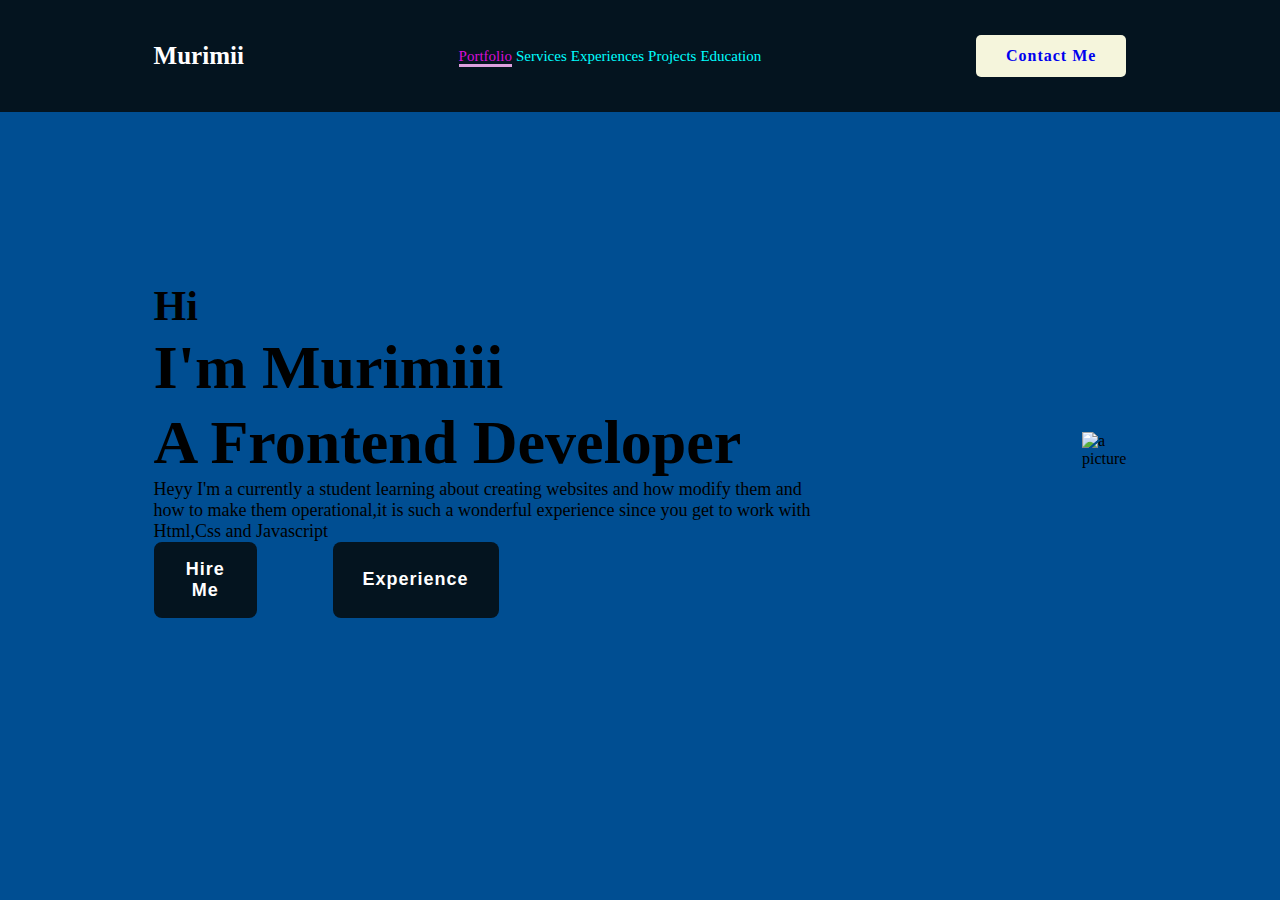
==== Olivia.html @ 808cb9fd "portfolio" ====
<!DOCTYPE html>
<html lang="en">
<head>
    <meta charset="UTF-8">
    <meta name="viewport" content="width=device-width, initial-scale=1.0">
    <title>Document</title>
    <link rel="stylesheet" href="Omdss.css">
    <link href='https://unpkg.com/boxicons@2.1.4/css/boxicons.min.css' rel='stylesheet'>
</head>
<body>
    <header class="header">
        <a href="#" class="logo"><span>Muri</span>mii</a>
        <nav class="navbar">
         <a href="#" class="active">Portfolio</a>
         <a href="#">Services</a>
         <a href="#">Experiences</a>
         <a href="#">Projects</a>
         <a href="#">Education</a>   

        </nav>
        <a href="#" class="contact">Contact Me</a>
    </header>
    <section class="home">
      <div class="home-content">
        <h3>Hi</h3>
        <h1>I'm Murimiii<br>A Frontend Developer</h1>
        <p>Heyy I'm a currently a student learning about creating websites and how modify them and how to make them operational,it is such a wonderful experience since you get to work with Html,Css and Javascript</p>
        <div class="btn-box">
            <button class="btn-1">Hire Me</button>
            <button class="btn-2">Experience</button>
        </div>
      </div>
      <div class="img-box">
        <img  width="550"src="https://cdn.pixabay.com/photo/2024/02/18/15/22/swan-8581483_1280.jpg" alt="a picture"

      </div>
    </section>
</body>
</html>
---- Omdss.css ----
*{
    margin:0;
    padding:0;
    box-sizing: border-box;
    list-style: none;
    text-decoration: none;
}
.header{
    position:fixed;
    top:0;
    left:0;
    width:100%;
    padding: 35px 12%;
    background:#04141f;
    backdrop-filter: blur(10px);
    display:flex;
    justify-content: space-between;
    align-items: center;
    z-index: 100;
}
.logo {
    font-size: 25px;
    color:white;
    font-weight: 600;
    transition: 0.3s ease;
}
.logo:hover{
    color:rgb(215, 14, 215);
    text-shadow: 0 0 25px rgb(215, 14, 215);
               : 0 0 50px  rgb(215,14,215);
    transform :scale(1.1)           
}
.navbar a{
    font-size: 15px;
    color:aqua;
    font-weight: 500;
    margin:0 20 px;
    border-bottom: 3px solid transparent;
    transition:0.3s ease;
    
}
.navbar a:hover,
.navbar a.active{
    color:rgb(215,14,215);
    border-bottom:3px solid plum;
}
.contact{
    padding: 10px 28px;
    background-color:beige;
    border: 2px solid transparent;
    border-radius:5px;
    font-size: 16px;
    letter-spacing: 1px;
    font-weight:600;
    transition: 0.3s ease;
}
.contact:hover{
    background-color: rgb(215, 14, 215);
    box-shadow: 0 0 25px rgb(215, 14, 215);

}
.home{
    width:100%;
    min-height:100vh;
    background-color:#004e92;
    display:flex;
    align-items:center;
    gap:7cm;
    padding:30px 12%;
}
.home-content{
    max-width: 800px;
}
.home-content h3{
    font-size: 42px;
}
.home-content h1{
    font-size: 62px;
    line-height:1.2;
}
.home-content p{
    font-size: 18px;
    margin:25ox 0 30px;
}
.btn-box{
    width:345px;
    display:flex;
    gap:2cm;
}
.btn-1{
  padding: 15px 28px;
  background-color: #04141f;
  color:white;
  border: 2px solid transparent; 
  border-radius: 8px;
  font-size: 18px; 
  letter-spacing: 1px;
  font-weight: 600;
  transition: 0.3s ease;
}
.btn-1:hover{
    background-color: paleturquoise;
    color:#000000;
    border: 2px solid transparent;
}
.btn-2{
    padding: 15px 28px;
    background-color: #04141f;
    color: white;
    border: 2px solid transparent;
    border-radius: 8px;
    font-size: 18px;
    letter-spacing: 1px;
    font-weight: 600;
    transition: 0.3s ease;
}
.btn-2:hover{
    background-color: paleturquoise;
    color: #000000;
    border: 2px solid transparent;
}
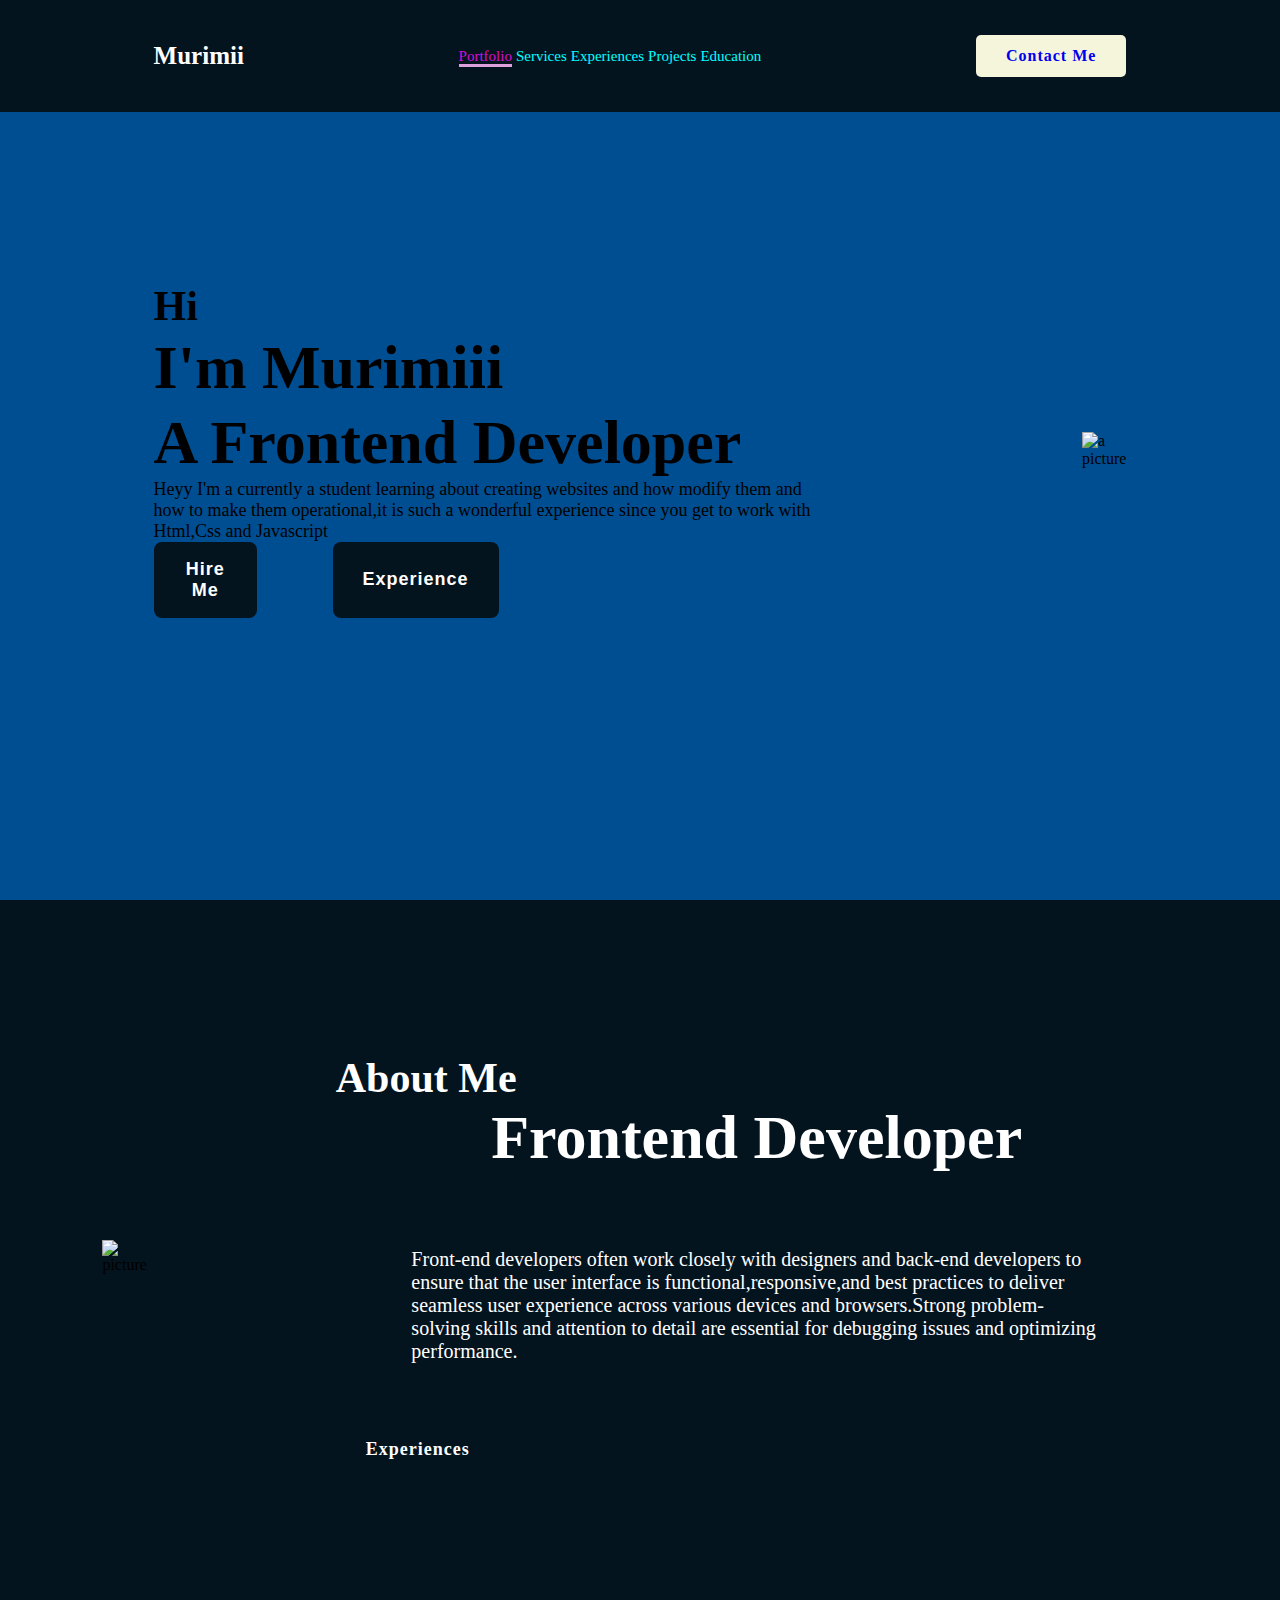
==== commit cf801313: "portfolio" ====
--- a/Olivia.html
+++ b/Olivia.html
@@ -31,9 +31,21 @@
         </div>
       </div>
       <div class="img-box">
-        <img  width="550"src="https://cdn.pixabay.com/photo/2024/02/18/15/22/swan-8581483_1280.jpg" alt="a picture"
+        <img  width="550"src="https://cdn.pixabay.com/photo/2024/02/18/15/22/swan-8581483_1280.jpg" alt="a picture">
 
       </div>
     </section>
+
+    <section class="about">
+      <div class="about-img">
+        <img  width="600"src="https://cdn.pixabay.com/photo/2024/01/03/18/02/tree-8485930_1280.jpg" alt="picture">
+      </div>
+      <div class="about-content">
+        <h2 class="heading">About Me</h2>
+        <h3>Frontend Developer</h3>
+        <p>Front-end developers often work closely with designers and back-end developers to ensure that the user interface is functional,responsive,and best practices to deliver seamless user experience across various devices and browsers.Strong problem-solving skills and attention to detail are essential for debugging issues and optimizing performance.</p>
+        <a href="#" class="btn-2">Experiences</a>
+      </div>
+   </section>
 </body>
 </html>--- a/Omdss.css
+++ b/Omdss.css
@@ -119,4 +119,40 @@
     color: #000000;
     border: 2px solid transparent;
 }
+::-webkit-scrollbar{
+    width:15px;
+}
+::-webkit-scrollbar-thumb{
+    background-color: #004e92;
+}
+::webkit-scrollbar-track{
+    background-color: #000000;
+    width: 50px;
+}
+.about{
+    display:flex;
+    justify-content:center;
+    align-items:center;
+    padding:12% 8%;
+    gap:5cm;
+    background-color: #04141f;
+}
+.about-img img{
+    position:relative;
+}
+.about-content h2{
+    text-align: left;
+    color:white;
+    font-size:42px;
+}
+.about-content h3{
+    font-size:62px;
+    color:white;
+    text-align: center;
+}
+.about-content p{
+    color:white;
+    font-size: 20px;
+    margin:2cm;
+}
 
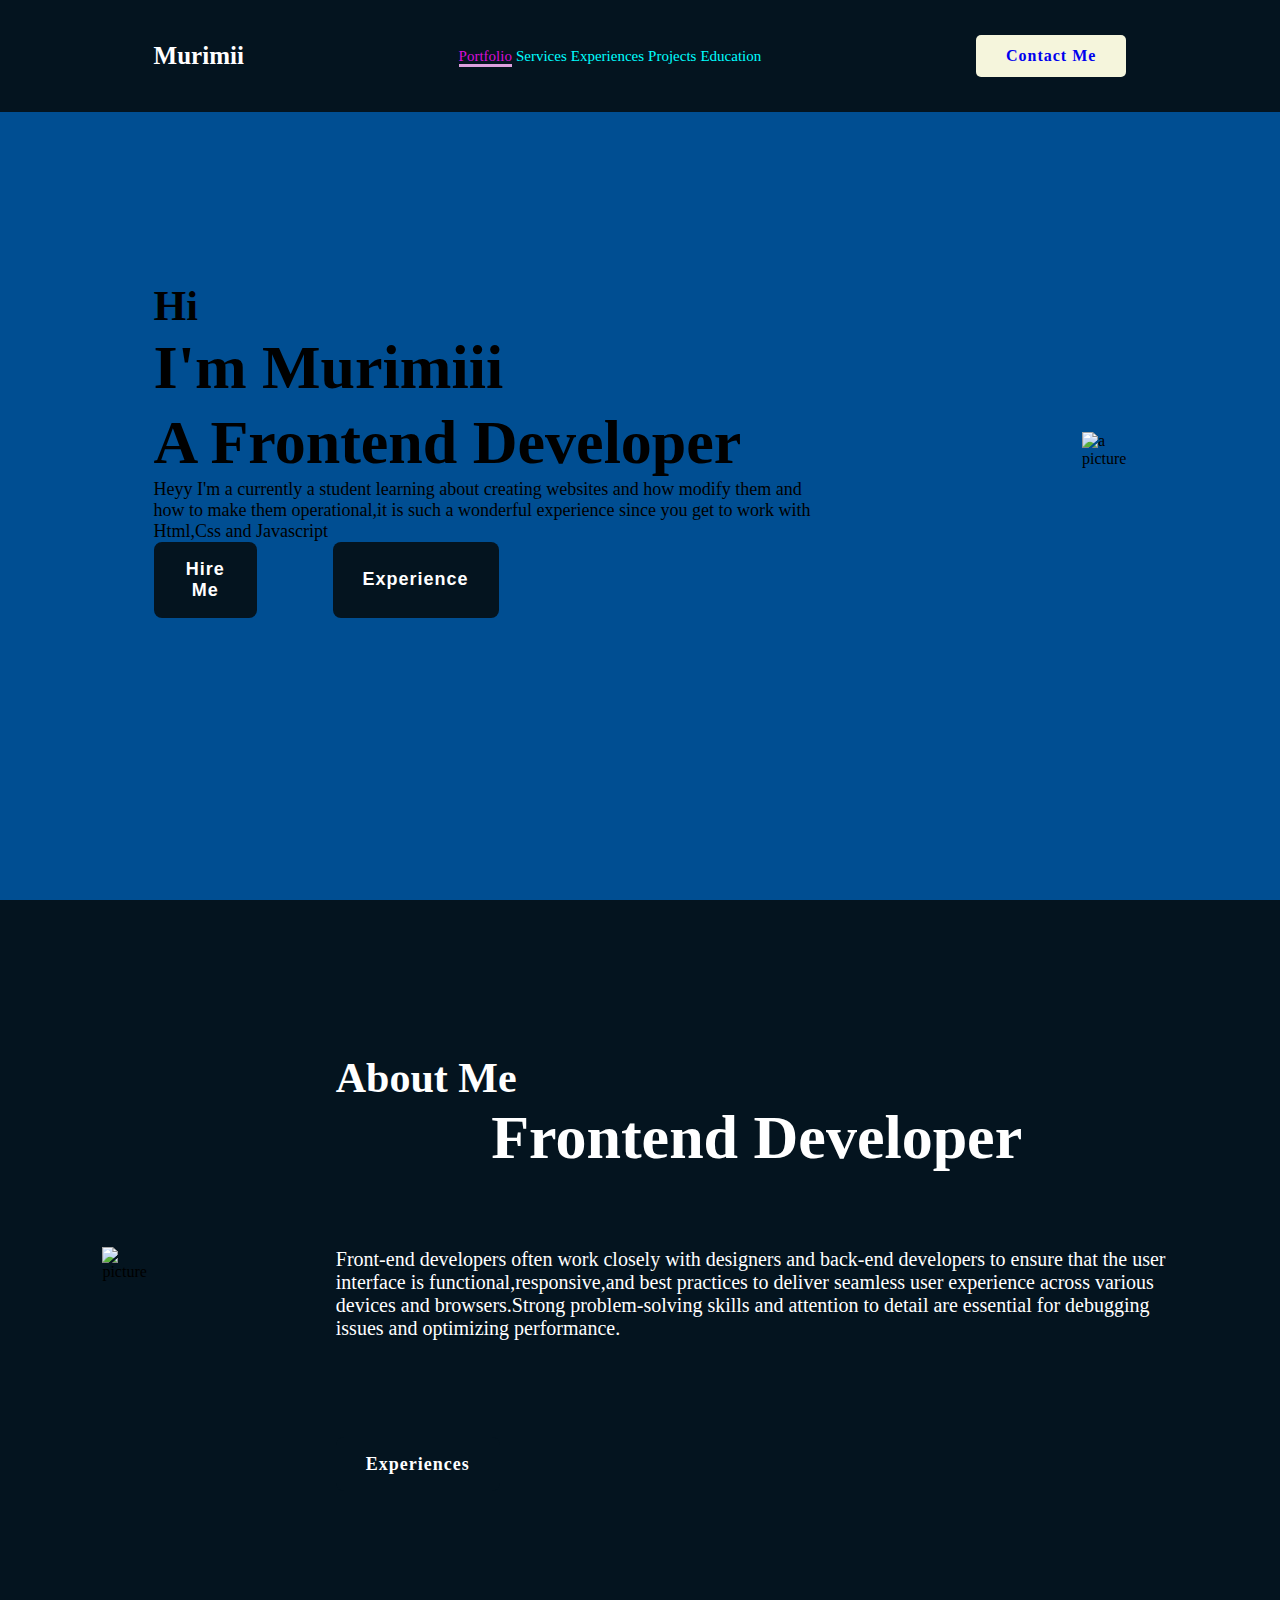
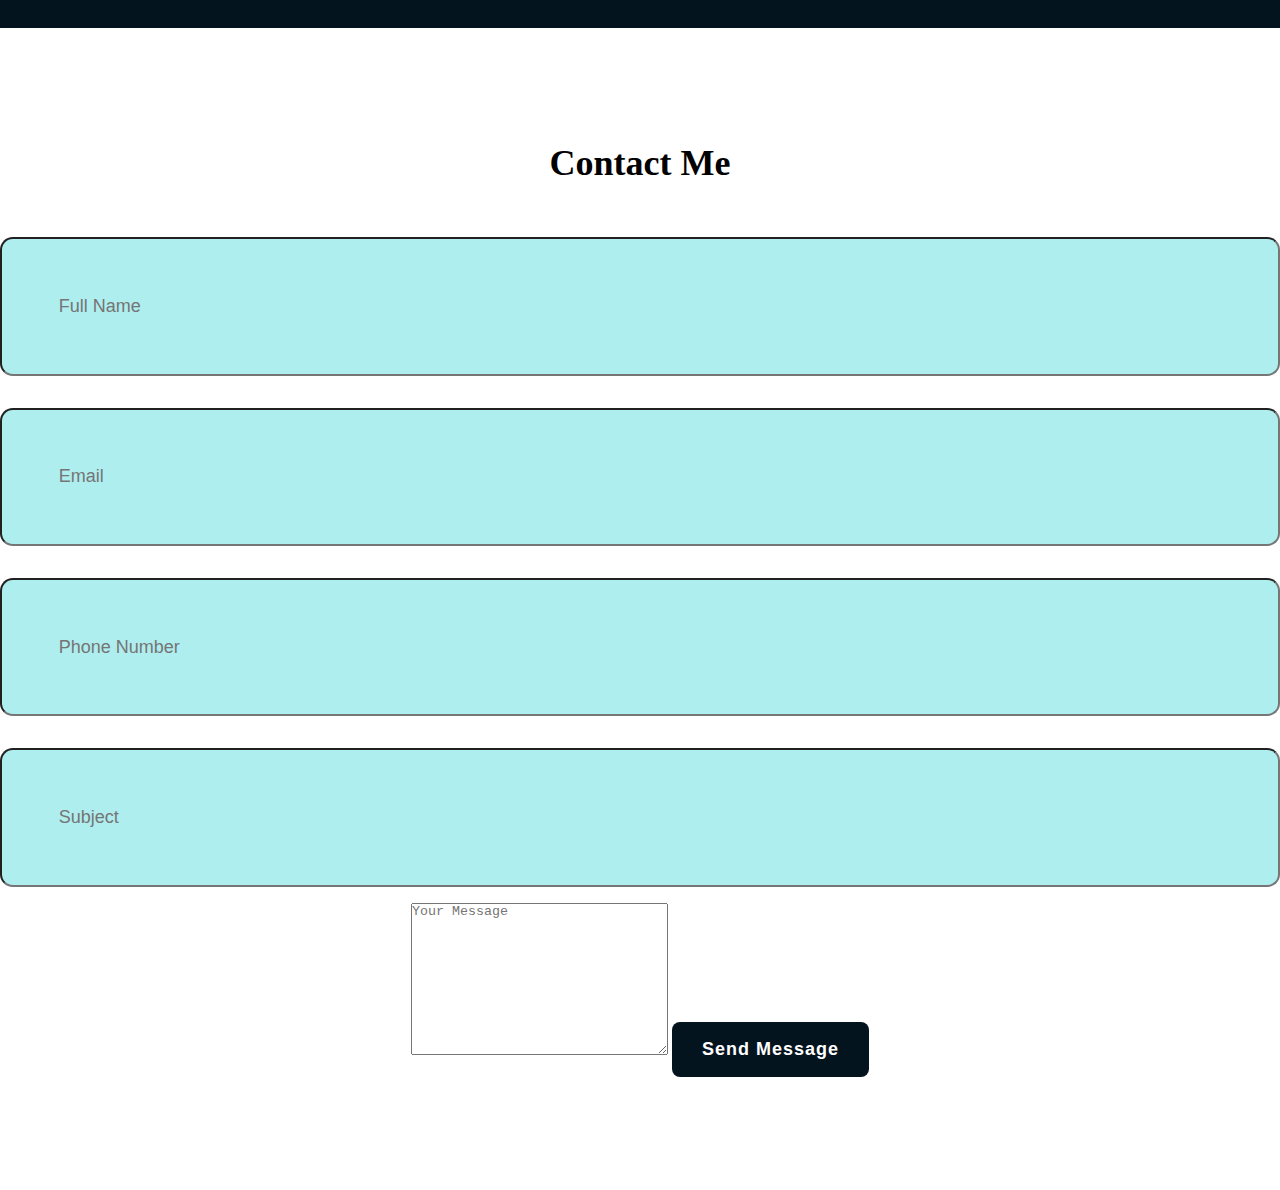
==== commit 2b7618a8: "portfolio" ====
--- a/Olivia.html
+++ b/Olivia.html
@@ -47,5 +47,20 @@
         <a href="#" class="btn-2">Experiences</a>
       </div>
    </section>
+   <section class="contact-form">
+    <h2 class="contact-me">Contact Me</h2>
+    <form action="#">
+      <div class="input-box">
+        <input type="text" placeholder="Full Name">
+        <input type="email" placeholder="Email">
+      </div>
+      <div class="input-box">
+        <input type="number" placeholder="Phone Number">
+        <input type="text" placeholder="Subject">
+        </div>
+        <textarea name="" id="" cols="30" rows="10" placeholder="Your Message"></textarea>
+        <input type="submit" value="Send Message" class="btn-1">
+    </form>
+   </section>
 </body>
 </html>--- a/Omdss.css
+++ b/Omdss.css
@@ -153,6 +153,33 @@
 .about-content p{
     color:white;
     font-size: 20px;
-    margin:2cm;
+    margin:2cm 0 3cm;
+}
+.contact-form h2{
+    text-align:center;
+    margin-top:3cm;
+    margin-bottom:1cm;
+    font-size:36px;
+}
+.contact-form form{
+    max-width:50cm;
+    margin:1rem auto;
+    text-align: center;
+    margin-bottom:3cm;
+}
+.contact-form form .input-box{
+    display:flex;
+    justify-content:center;
+    flex-wrap:wrap;
+}
+.contact-form form .input-box input, .contact-form form text{
+    width:100%;
+    padding:1.5cm;
+    font-size: 18px;
+    color:black;
+    background:paleturquoise;
+    border-radius: .8rem;
+    margin:1rem 0;
+    resize:none;
 }
 
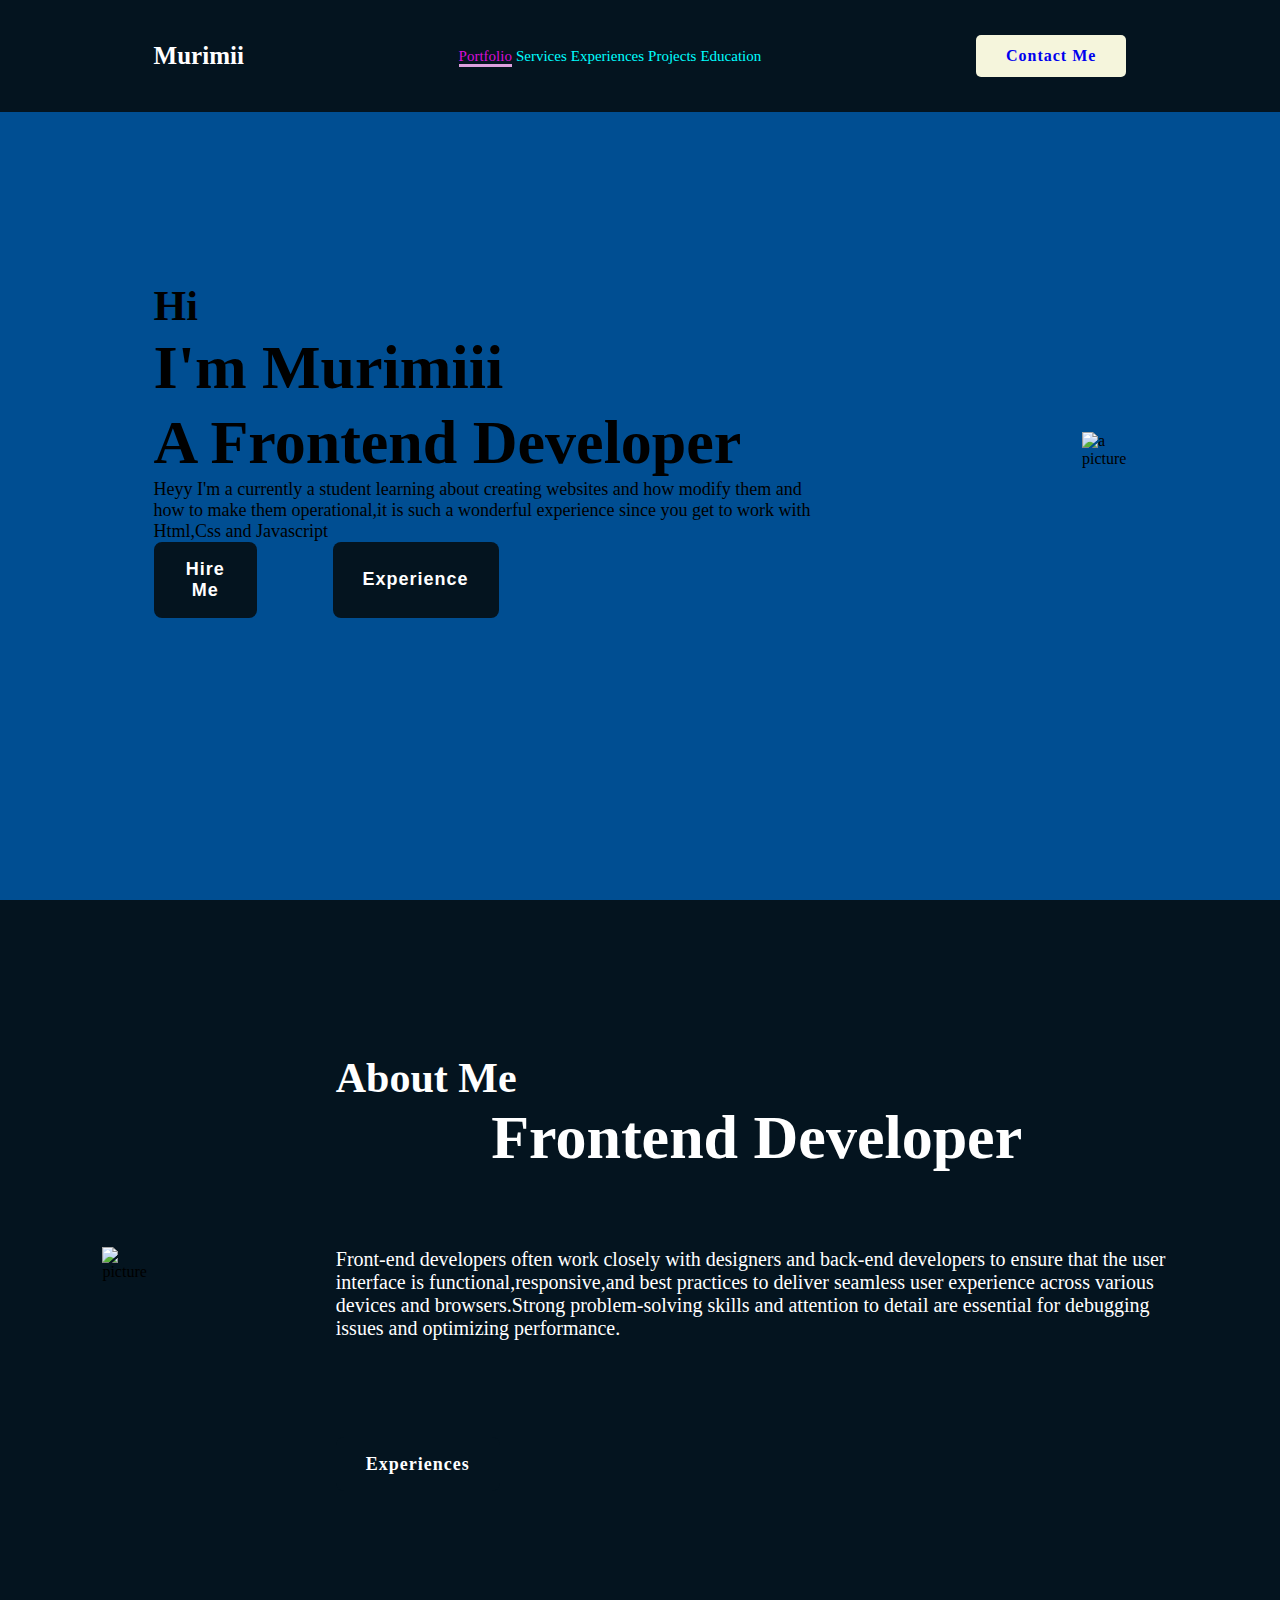
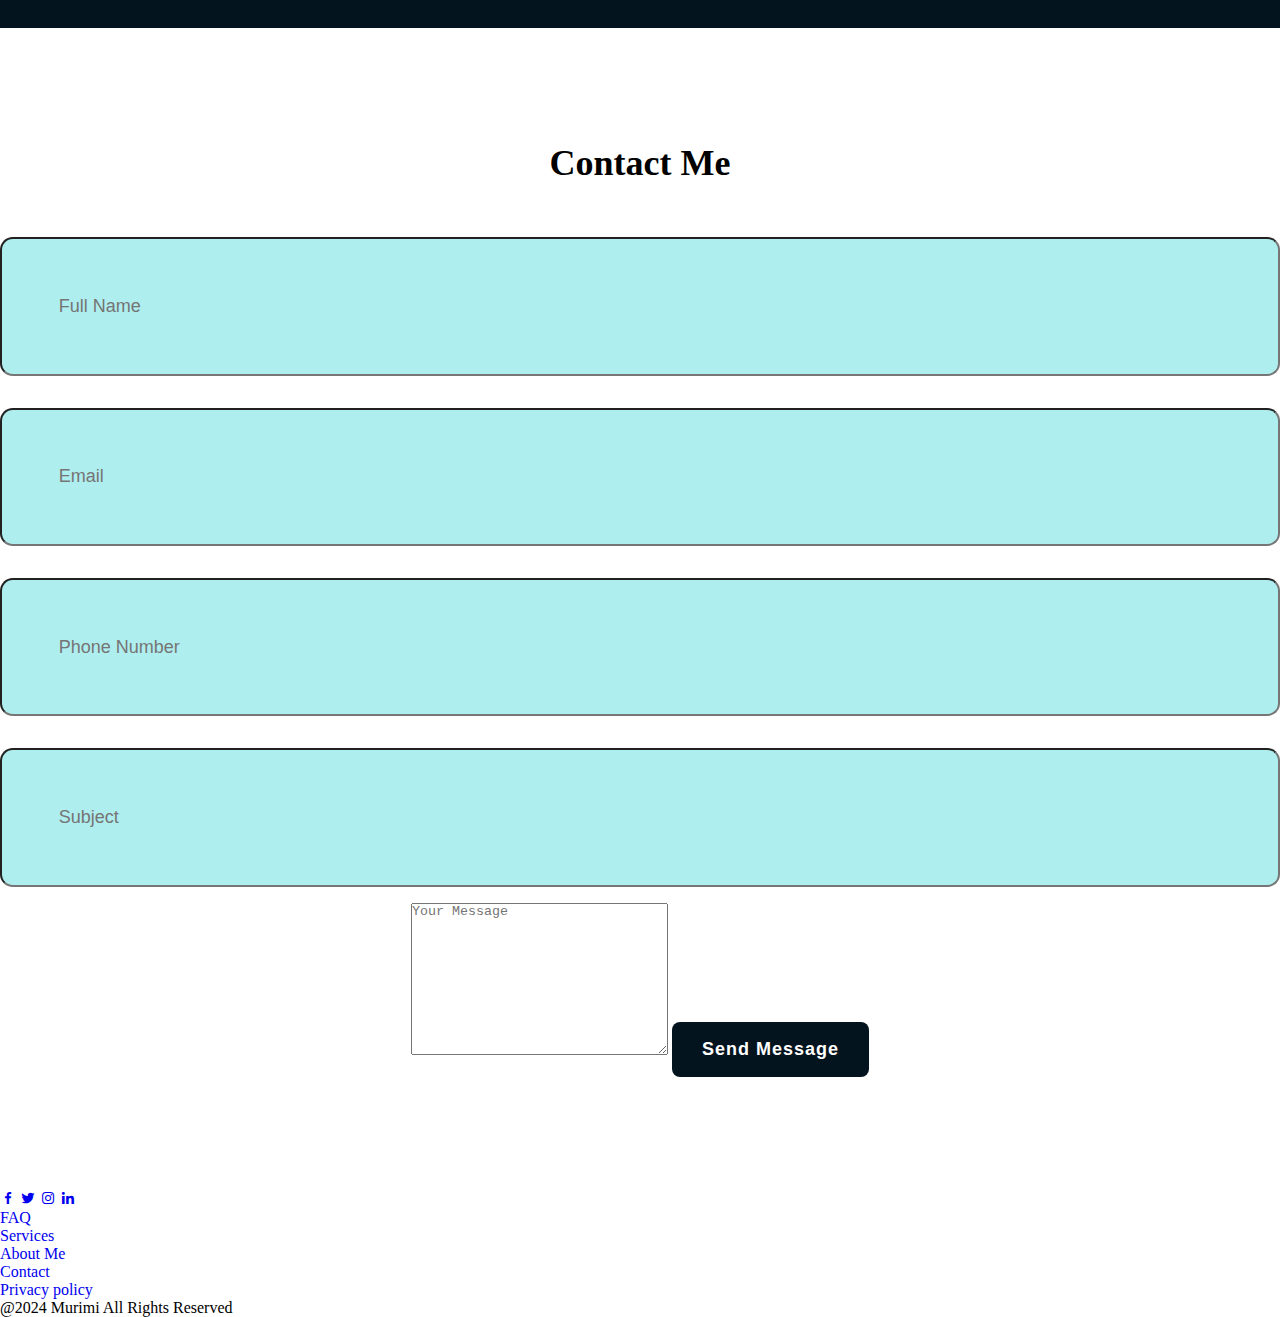
==== commit 7e6502ef: "portfolio" ====
--- a/Olivia.html
+++ b/Olivia.html
@@ -62,5 +62,32 @@
         <input type="submit" value="Send Message" class="btn-1">
     </form>
    </section>
+   <footer class="footer">
+    <div class="social">
+      <a href="#"><i class='bx bxl-facebook'></i></a>
+      <a href="#"><i class='bx bxl-twitter'></i></a>
+      <a href="#"><i class='bx bxl-instagram'></i></a>
+      <a href="#"><i class='bx bxl-linkedin'></i></a>
+    </div>
+    <ul class="list">
+      <li>
+        <a href="#">FAQ</a>
+      </li>
+      <li>
+        <a href="#">Services</a>
+      </li>
+      <li>
+        <a href="#">About Me</a>
+      </li>
+      <li>
+        <a href="#">Contact</a>
+      </li>
+      <li>
+        <a href="#">Privacy policy</a>
+      </li>
+
+    </ul>
+    <p class="copyright">@2024 Murimi All Rights Reserved</p>
+   </footer>
 </body>
 </html>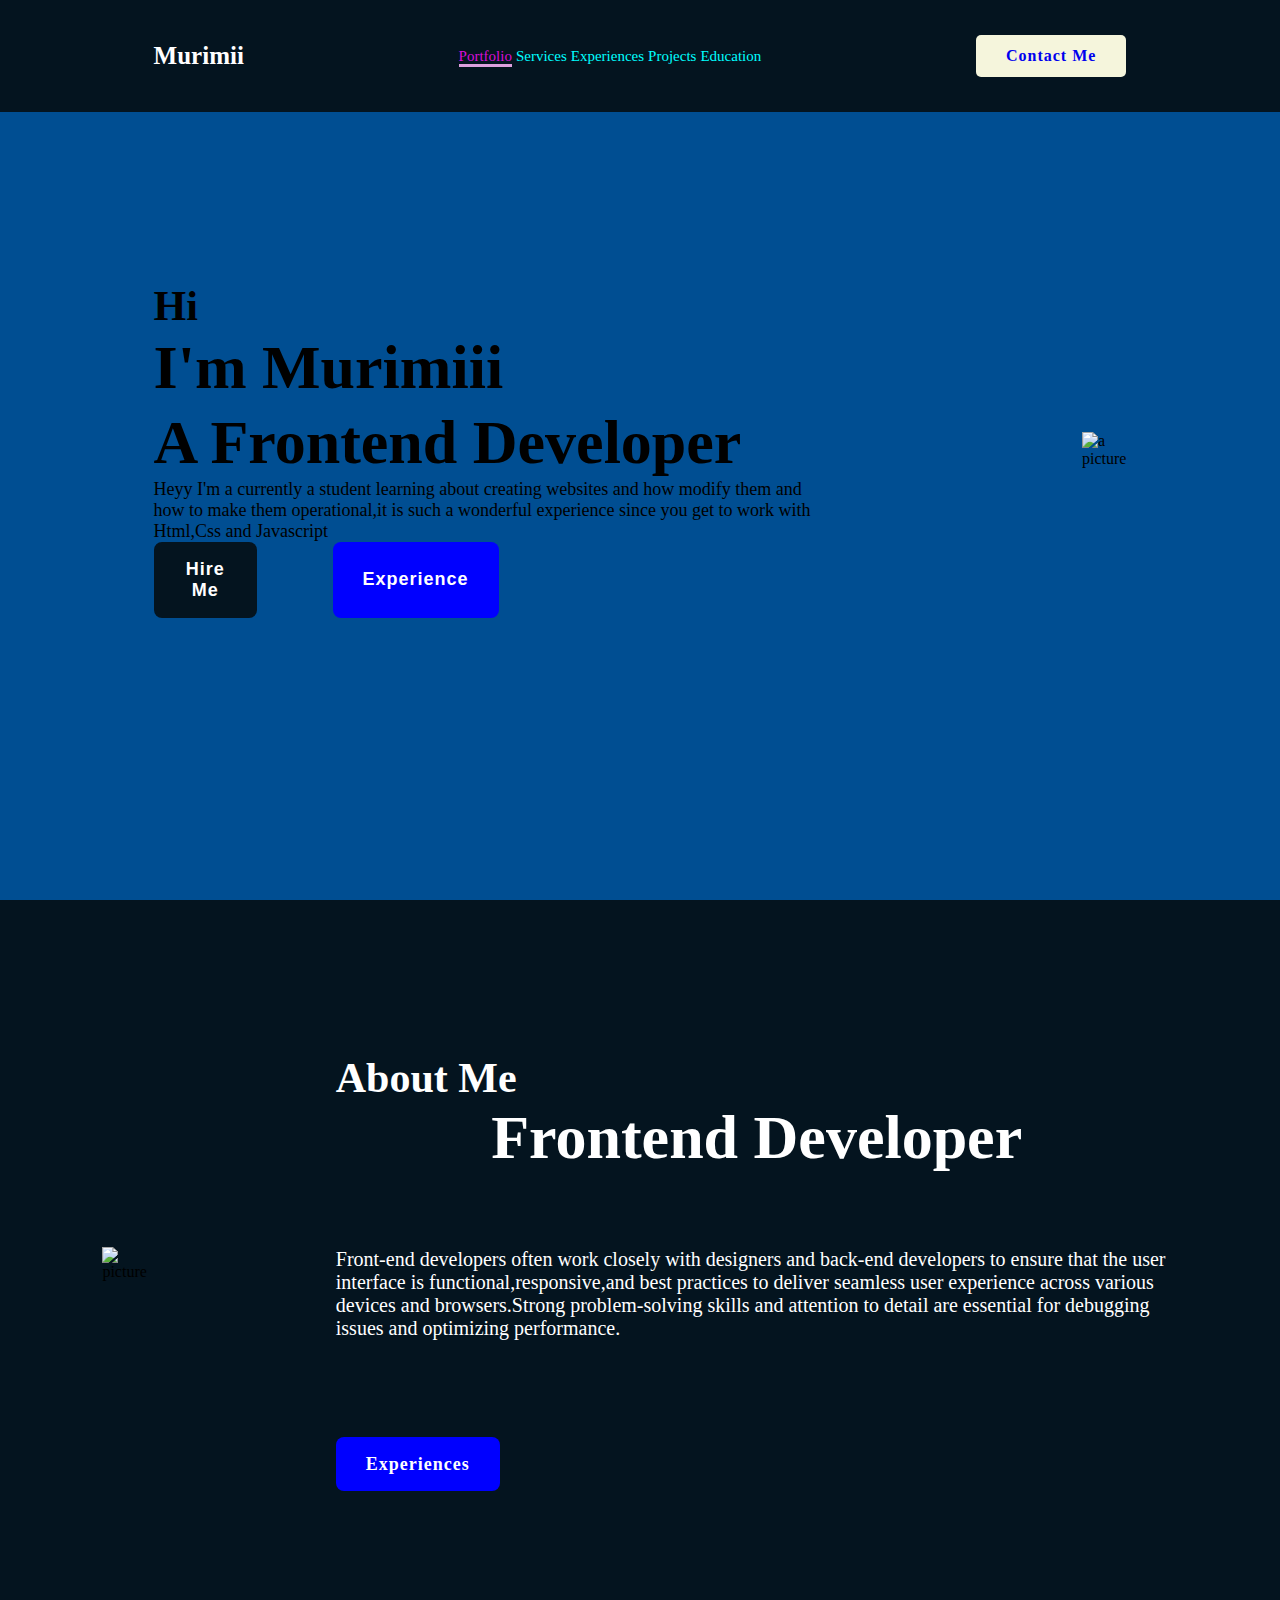
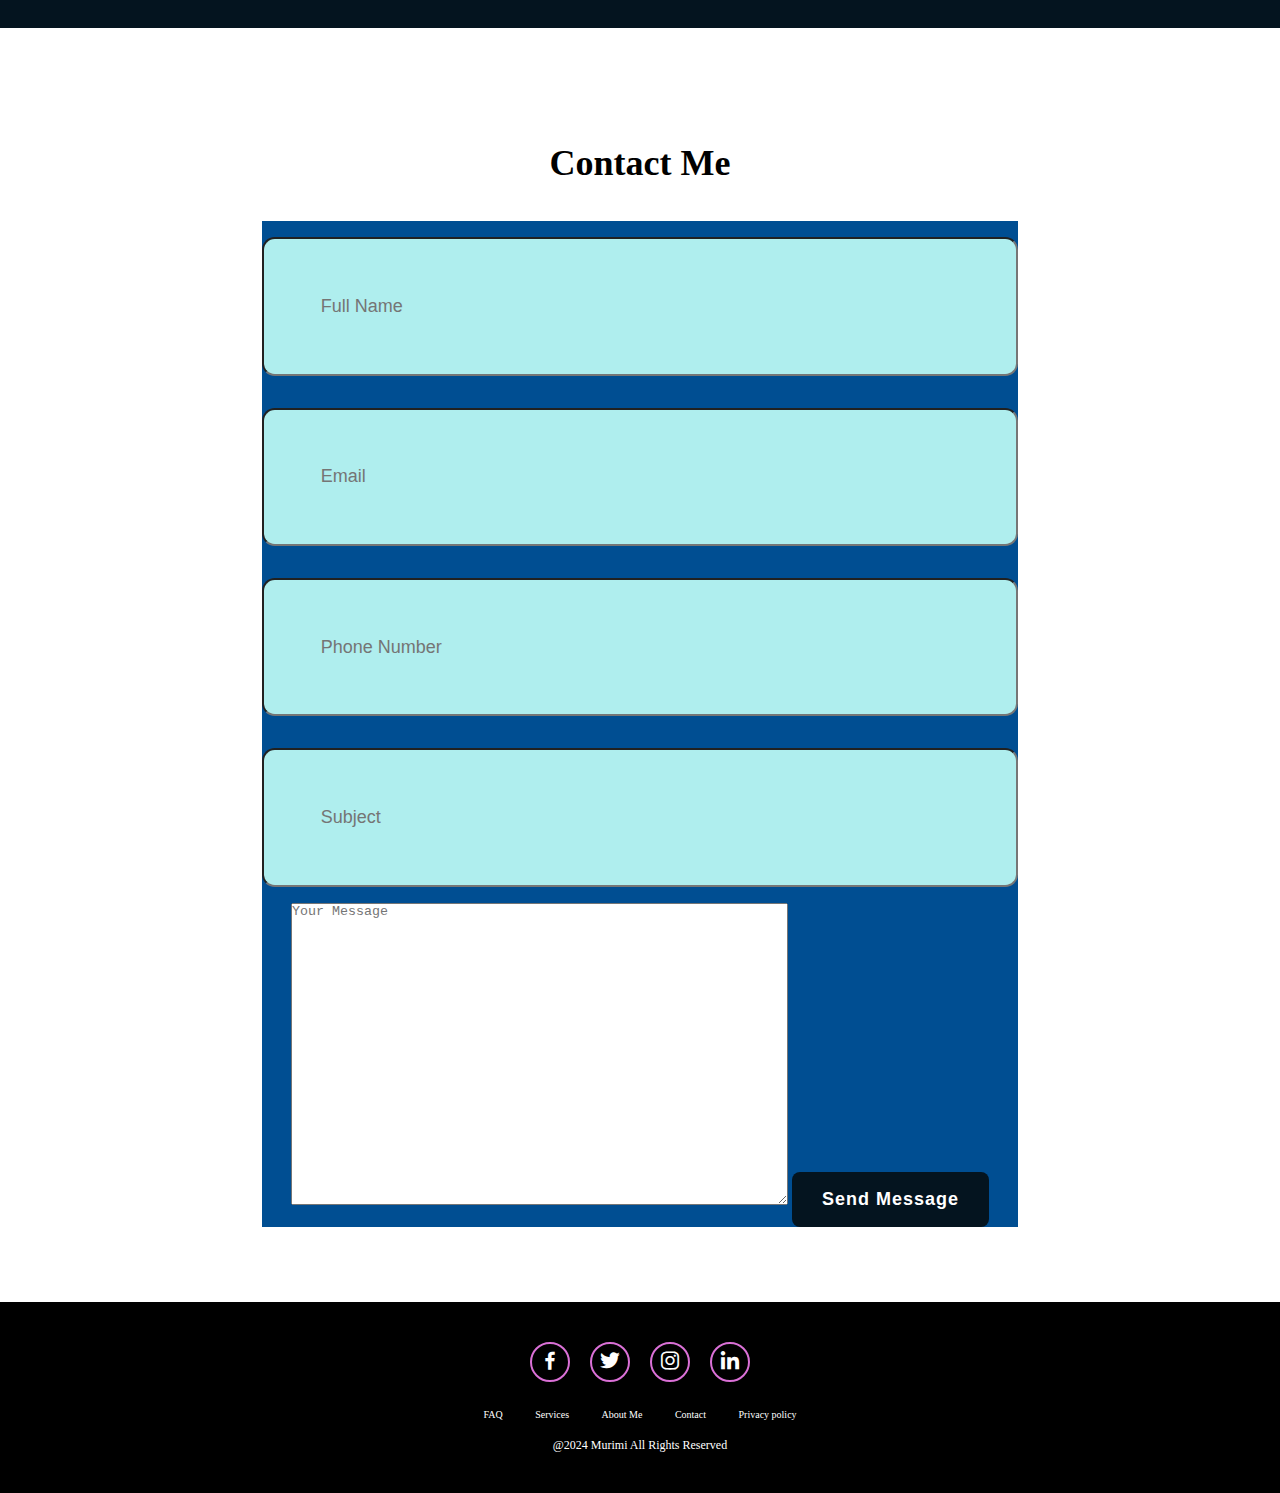
==== commit 94a0824e: "portfolio" ====
--- a/Olivia.html
+++ b/Olivia.html
@@ -58,7 +58,7 @@
         <input type="number" placeholder="Phone Number">
         <input type="text" placeholder="Subject">
         </div>
-        <textarea name="" id="" cols="30" rows="10" placeholder="Your Message"></textarea>
+        <textarea name="" id="" cols="60" rows="20" placeholder="Your Message"></textarea>
         <input type="submit" value="Send Message" class="btn-1">
     </form>
    </section>
--- a/Omdss.css
+++ b/Omdss.css
@@ -105,7 +105,7 @@
 }
 .btn-2{
     padding: 15px 28px;
-    background-color: #04141f;
+    background-color:blue;
     color: white;
     border: 2px solid transparent;
     border-radius: 8px;
@@ -162,10 +162,11 @@
     font-size:36px;
 }
 .contact-form form{
-    max-width:50cm;
+    max-width:20cm;
     margin:1rem auto;
     text-align: center;
-    margin-bottom:3cm;
+    margin-bottom:2cm;
+    background-color: #004e92;
 }
 .contact-form form .input-box{
     display:flex;
@@ -182,4 +183,62 @@
     margin:1rem 0;
     resize:none;
 }
+.footer{
+    position:relative ;
+    bottom:0;
+    width:100%;
+    padding:40px 0;
+    background-color: #000000;
 
+}
+.footer .social{
+    text-align:center;
+    padding-bottom: 25px;
+    color:white;
+}
+.footer .social a{
+    font-size: 24px;
+    color:white;
+    border:2px solid orchid;
+    width:40px;
+    height:40px;
+    line-height: 38px;
+    display:inline-block;
+    text-align: center;
+    border-radius: 50%;
+    margin:0 8px;
+    box-shadow:inset 0 0 10px orangered. 0 0 10px orangered;
+    transition:0.3s ease;
+}
+.footer .social a:hover{
+    transform: scale(1.2)translaterY(.10PX);
+    color:orangered;
+    border:2px solid orangered;
+}
+.footer ul{
+    margin-top: 0;
+    padding:0;
+    font-size: 10px;
+    line-height: 1.6;
+    margin-bottom: 0;
+    text-align: center;
+}
+.footer ul li a{
+    color:white;
+    border-bottom: 3px solid transparent;
+    transition:0.3s;
+}
+.footer ul li a:hover{
+    border-bottom: 3px solid orangered;
+
+}
+.footer ul li{
+    display:inline-block;
+    padding:0 15px;
+}
+.footer .copyright{
+    margin-top: 15px;
+    text-align:center;
+    font-size: 12px;
+    color:white;
+}
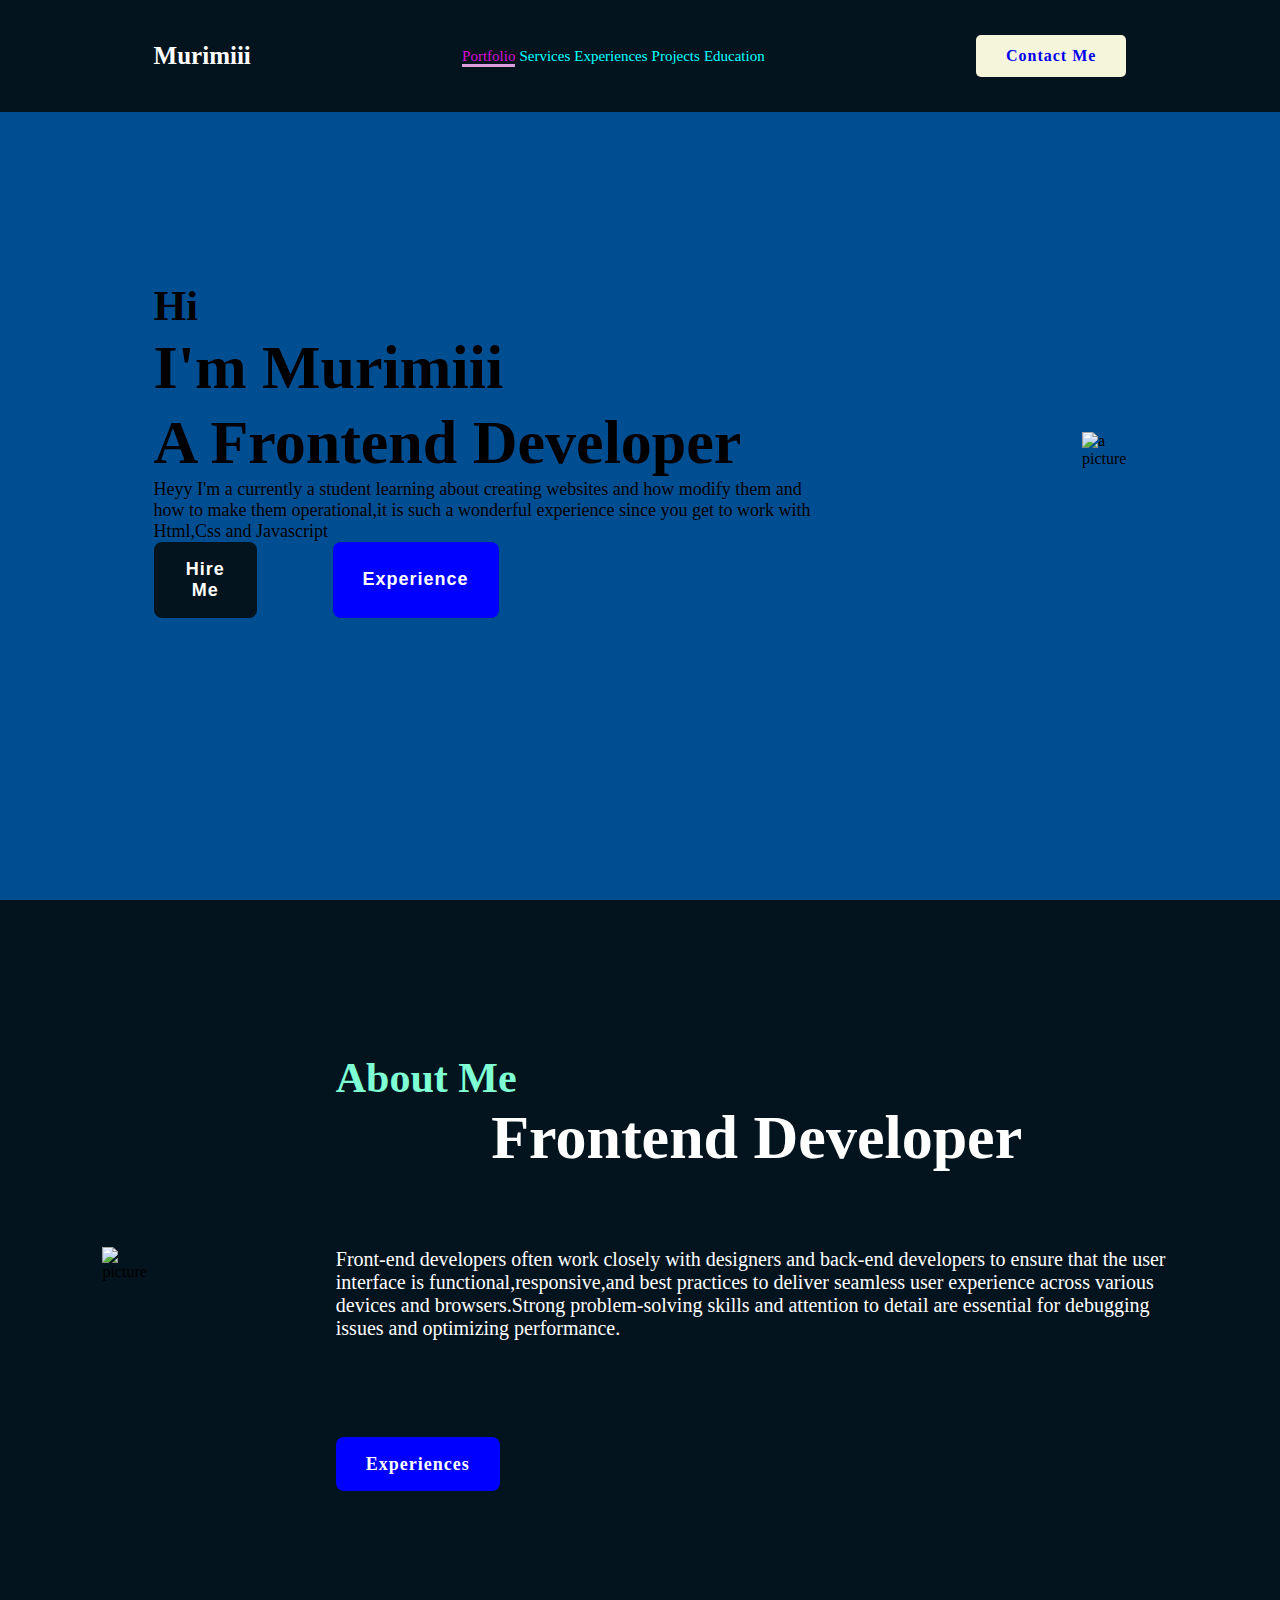
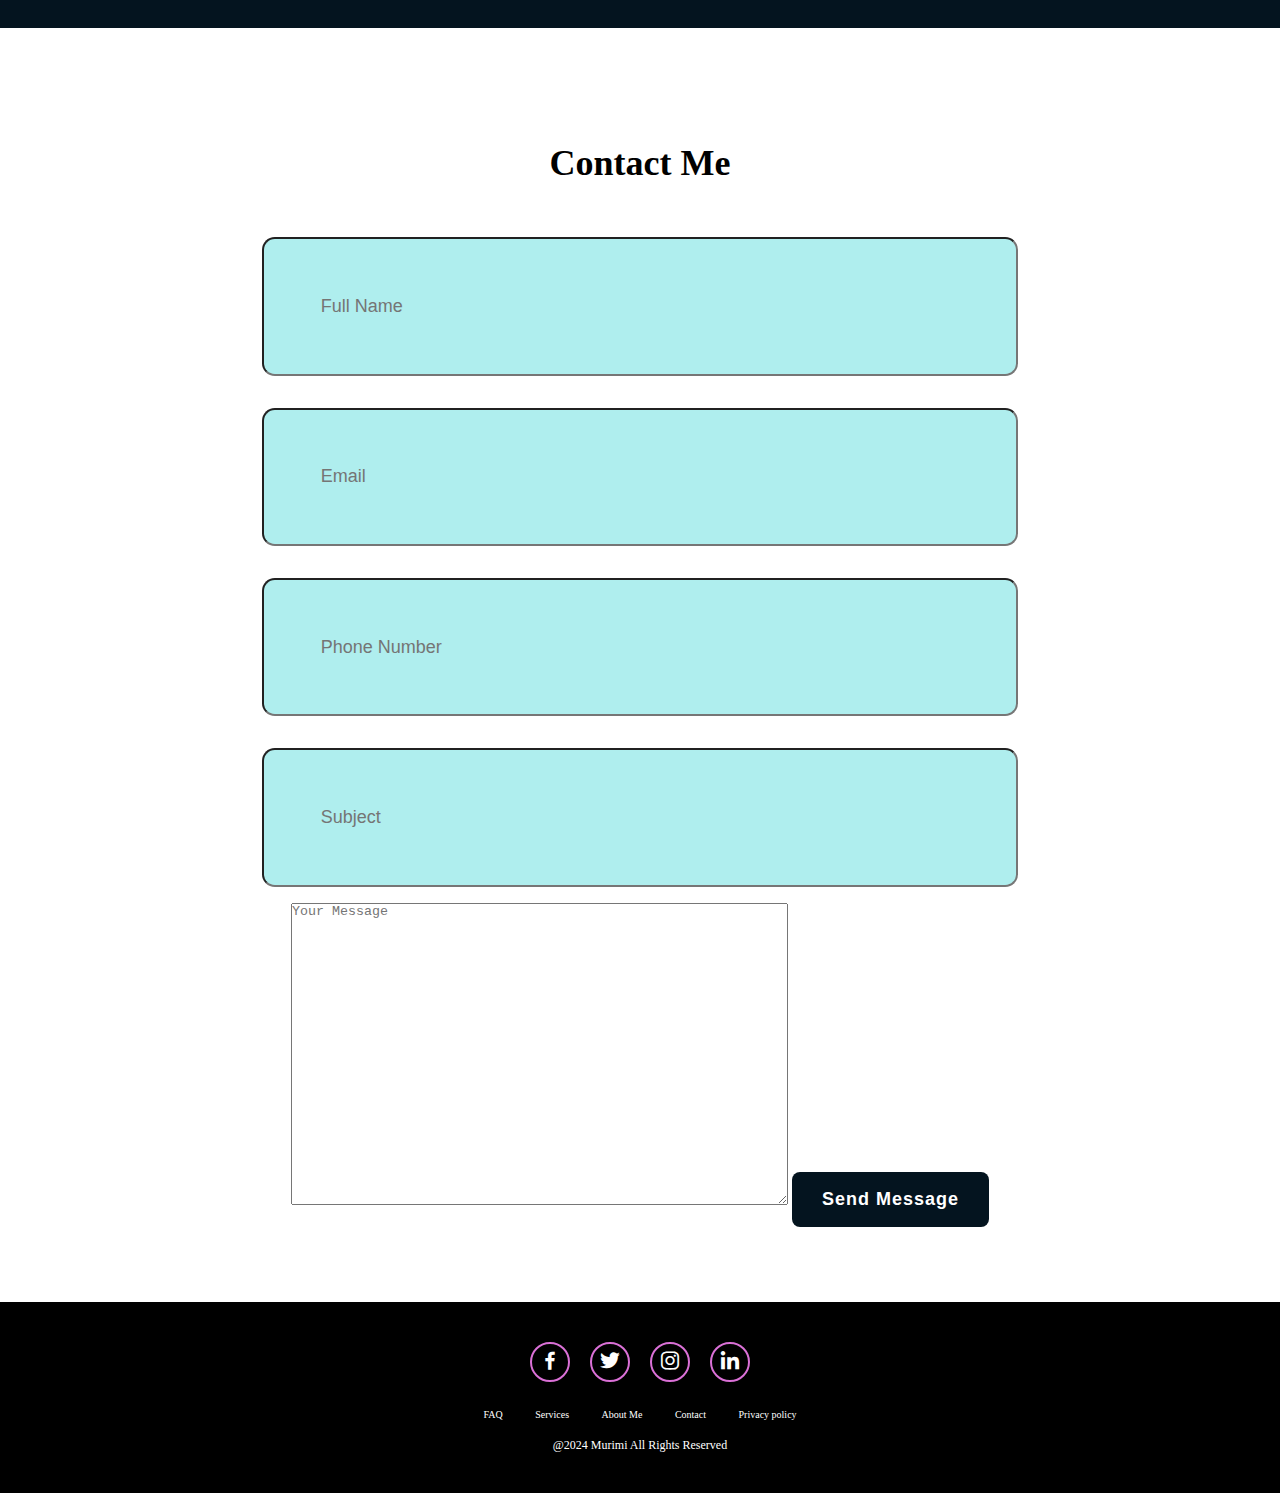
==== commit a002173c: "portfolio" ====
--- a/Olivia.html
+++ b/Olivia.html
@@ -9,7 +9,7 @@
 </head>
 <body>
     <header class="header">
-        <a href="#" class="logo"><span>Muri</span>mii</a>
+        <a href="#" class="logo"><span>Muri</span>miii</a>
         <nav class="navbar">
          <a href="#" class="active">Portfolio</a>
          <a href="#">Services</a>
--- a/Omdss.css
+++ b/Omdss.css
@@ -142,7 +142,7 @@
 }
 .about-content h2{
     text-align: left;
-    color:white;
+    color:aquamarine;
     font-size:42px;
 }
 .about-content h3{
@@ -166,7 +166,6 @@
     margin:1rem auto;
     text-align: center;
     margin-bottom:2cm;
-    background-color: #004e92;
 }
 .contact-form form .input-box{
     display:flex;
@@ -242,3 +241,4 @@
     font-size: 12px;
     color:white;
 }
+
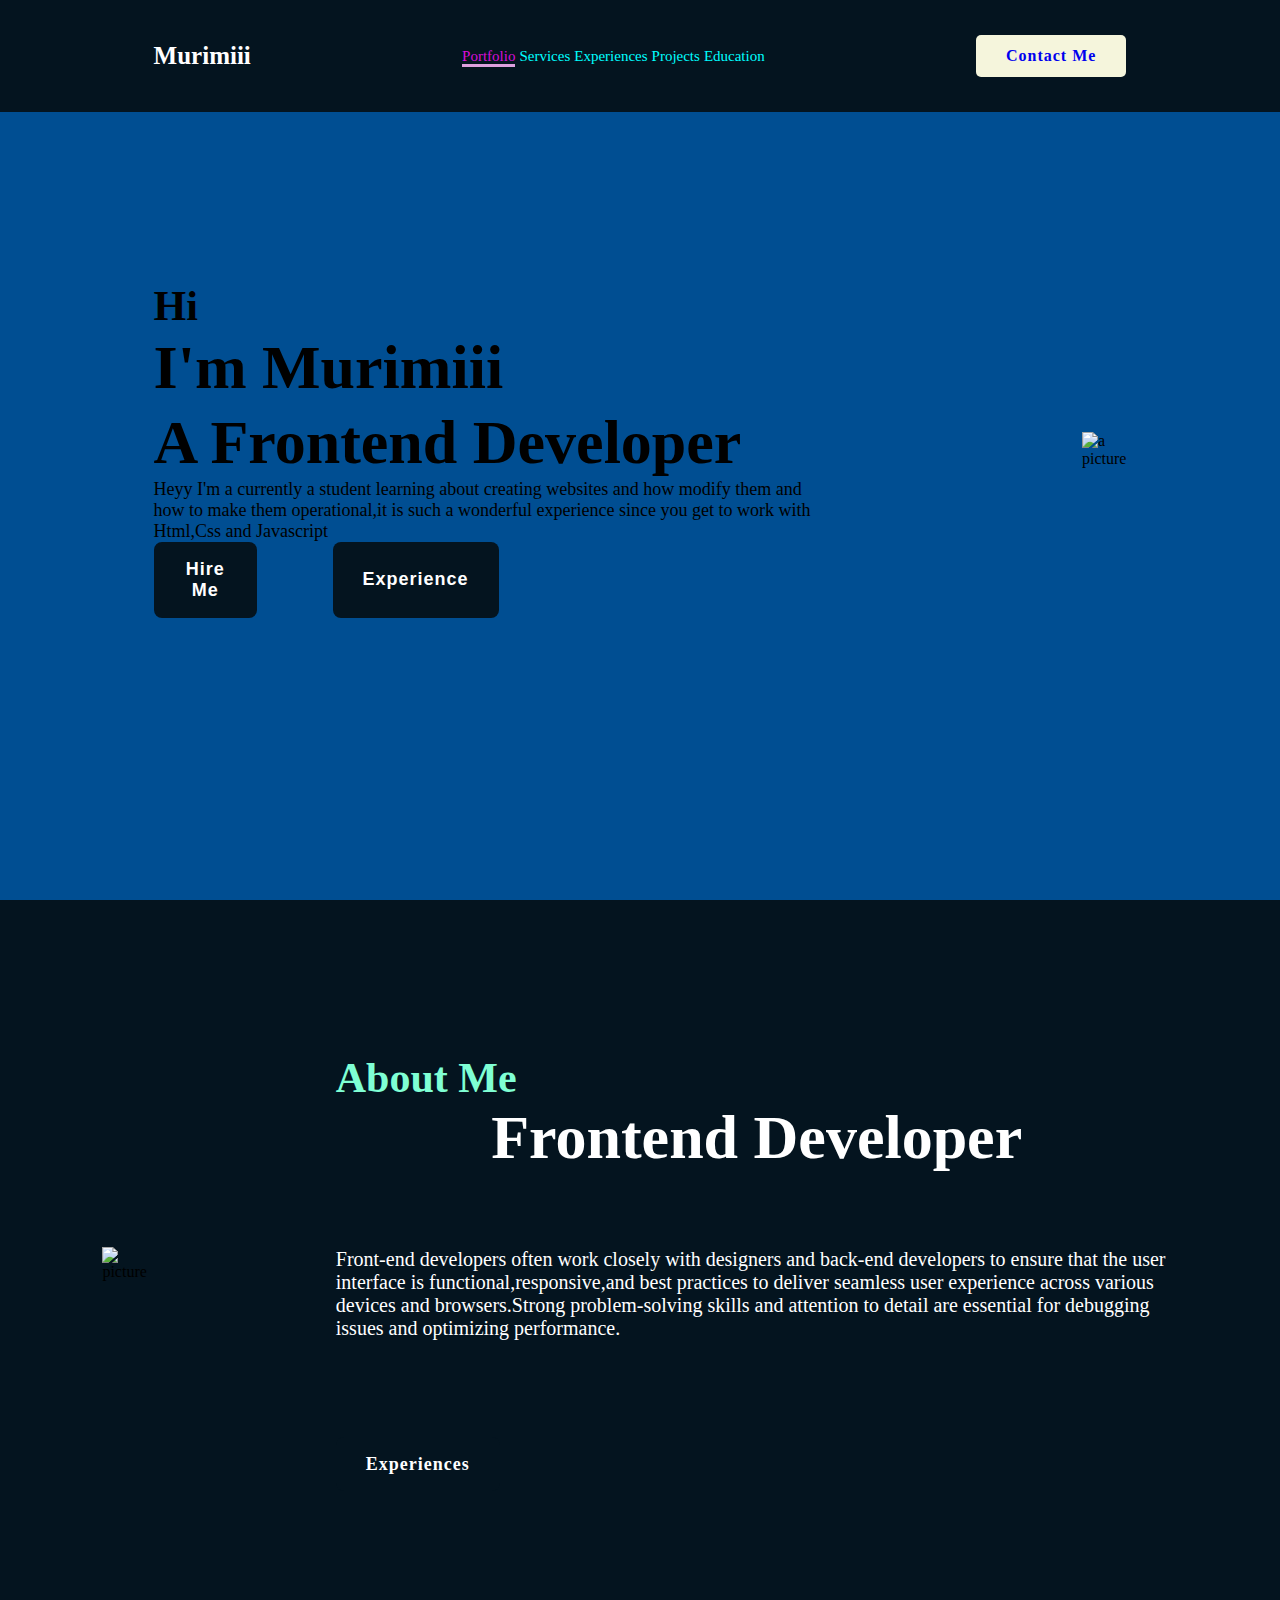
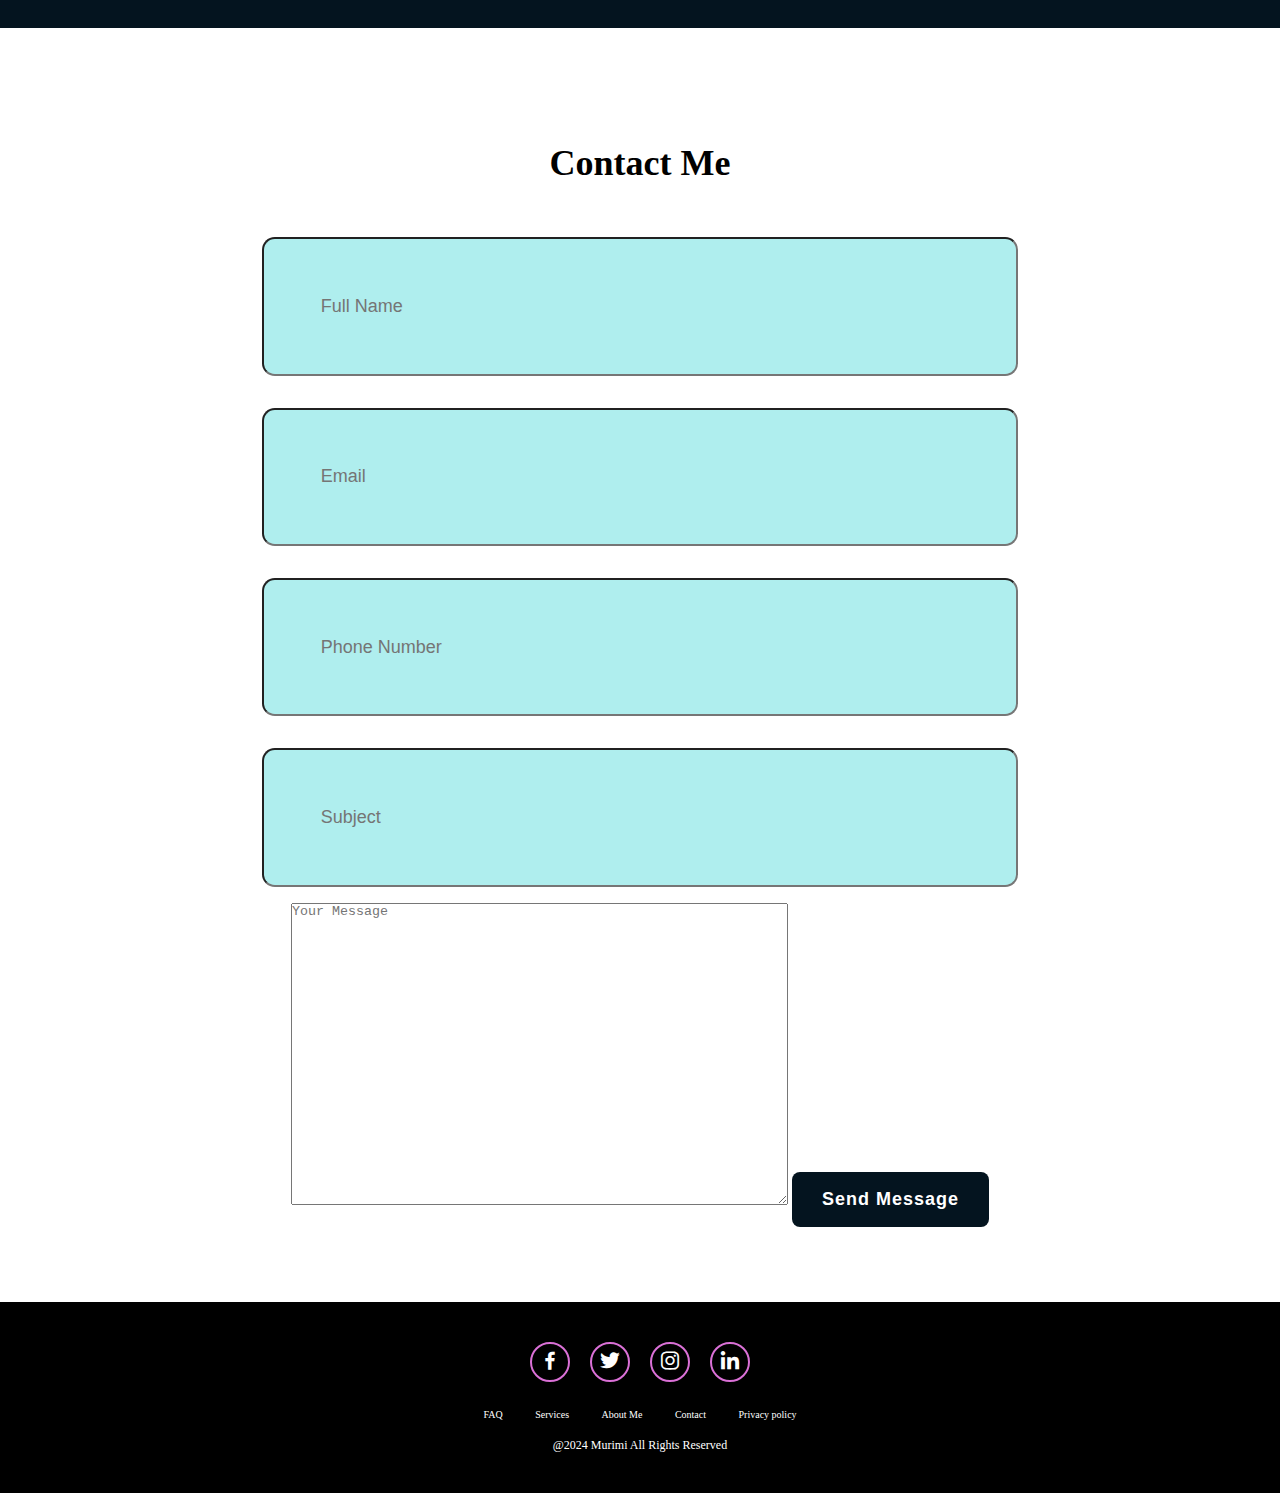
==== commit 1cb5f1c9: "portfolio" ====
--- a/Olivia.html
+++ b/Olivia.html
@@ -90,4 +90,4 @@
     <p class="copyright">@2024 Murimi All Rights Reserved</p>
    </footer>
 </body>
-</html>+</html>
--- a/Omdss.css
+++ b/Omdss.css
@@ -105,7 +105,7 @@
 }
 .btn-2{
     padding: 15px 28px;
-    background-color:blue;
+    background-color:#04141f;
     color: white;
     border: 2px solid transparent;
     border-radius: 8px;
